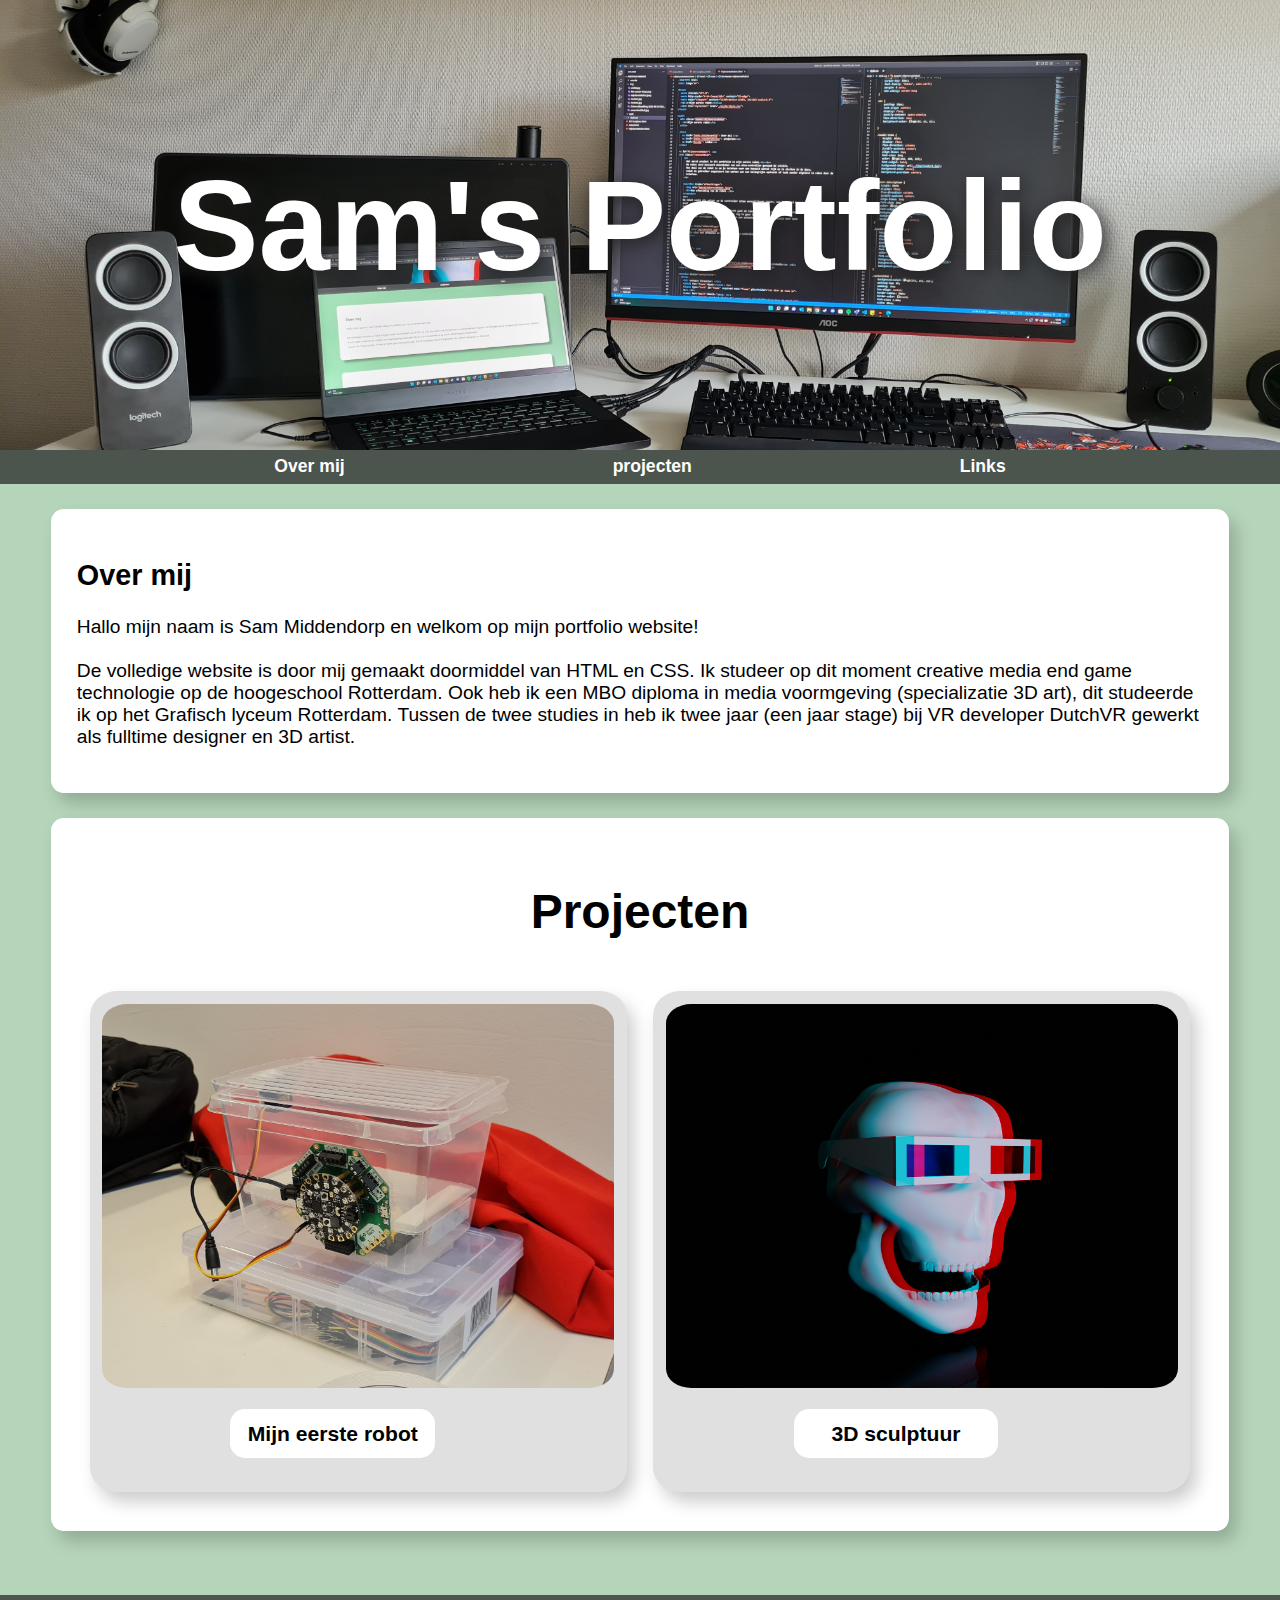
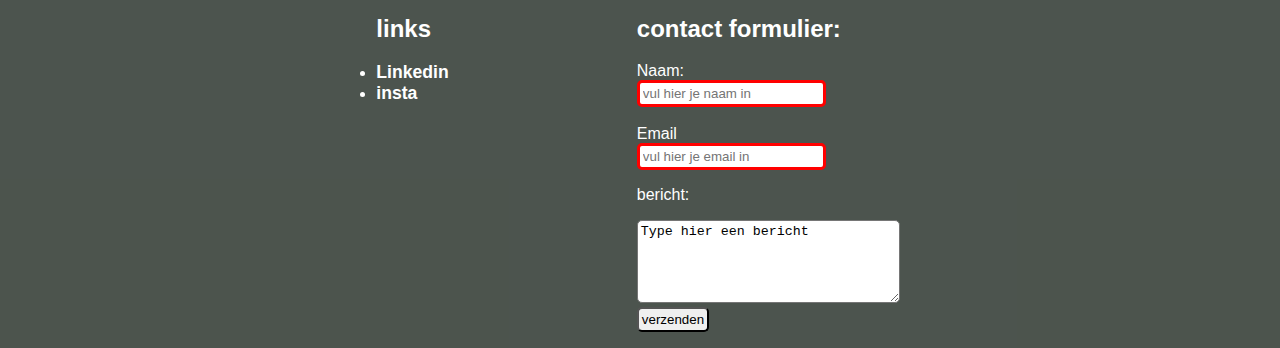
==== index.html @ eb84d1bb "Initial commit" ====
<!doctype html>
<html lang="en">
<head>
    <meta charset="UTF-8">
    <meta name="viewport"
          content="width=device-width, user-scalable=no, initial-scale=1.0, maximum-scale=1.0, minimum-scale=1.0">
    <meta http-equiv="X-UA-Compatible" content="ie=edge">
    <link rel="stylesheet" href="./style/style.css">
    <title>Sam's Portfolio</title>
</head>
<body>
<main>
    <header>
        <div class="header-Home">
            <h1>Sam's Portfolio</h1>
        </div>
    </header>
    <nav>
        <a href="#overMij"> Over mij </a>
        <a href="#Projecten"> projecten</a>
        <a href="#Links">Links</a>
    </nav>

    <section>
        <a id="overMij"> </a>
        <div class="contentBlok">
            <h2>Over mij</h2>
            <p>
                Hallo mijn naam is Sam Middendorp en welkom op mijn portfolio website!<br>

                <br>De volledige website is door mij gemaakt doormiddel van HTML en CSS.
                Ik studeer op dit moment creative media end game technologie op de hoogeschool Rotterdam. Ook heb ik een MBO
                diploma in media voormgeving (specializatie 3D art),
                dit studeerde ik op het Grafisch lyceum Rotterdam. Tussen de twee studies in heb ik twee jaar (een jaar
                stage) bij VR developer DutchVR gewerkt als fulltime designer en 3D artist.
            </p>
        </div>

        <a id="Projecten"> </a>
        <div class="contentBlok">
            <h2 class="title">Projecten</h2>
            <section class="projects">
                <section class="projectCards">
                    <img class=Thumbnail src="img/mijnEersteRobot.jpeg">
                    <a href="./MijnEersteRobot.html">
                        <h3 nameclass="Name">Mijn eerste robot</h3>
                    </a>
                </section>

                <section class="projectCards">
                    <img class=Thumbnail src="img/render3.jpg">
                    <a href="./3D-Sculptuur.html">
                        <h3 nameclass="Name">3D sculptuur</h3>
                    </a>
                </section>
            </section>
        </div>
    </section>
</main>

<footer>
    <a id="Links"> </a>

    <section class="links">
        <h2> links </h2>
        <li> <a href="https://www.linkedin.com/in/sam-middendorp-890a1720a/">Linkedin</a> </li>
        <li> <a href="https://www.instagram.com/sammiddendorp/">insta</a> </Li>
    </section>

    <section class="contactForm">
        <form>
            <h2> contact formulier: </h2>
            <label for="fname">Naam:</label> <br>
            <input type="text" id="fname" required name="fname" placeholder="vul hier je naam in">
            <br> <br>
            <label for="email">Email</label> <br>
            <input type="email" required id="email" name="email" placeholder="vul hier je email in">
            <br>
            <p><label for="bericht">bericht:</label></p>
            <textarea id="bericht" name="bericht" rows="5" cols="30">Type hier een bericht</textarea>
            <br>
            <input type="submit" value="verzenden">
    </section>
</footer>
</body>
</html>
---- style/style.css ----
body {
    background-size: cover;
    background-color: rgb(181, 213, 186);
    background-blend-mode: luminosity;
    font-family: "Mukta", sans-serif;
    box-sizing: border-box;
    margin: 0;
}


nav {
    padding: 0.5vw;
    text-align: center;
    display: flex;
    justify-content: space-evenly;
    flex-direction: row;
    background-color: rgba(43, 43, 43, 0.76);

}

.contentBlok {
    background-color: white;
    margin-top: 2vw;
    margin-left: 4vw;
    margin-right: 4vw;
    padding: 2vw;
    border-radius: 1vw;
    box-shadow: 7px 10px 17px rgba(0, 0, 0, 0.2);
    font-size: 1.2em;
}

.header-MijneersteRobot {
    height: 50vh;
    display: flex;
    flex-direction: column;
    justify-content: center;
    align-items: normal;
    font-size: 2em;
    color: rgb(116, 160, 123);
    font-weight: bold;
    background-image: url(../img/20221105_134834.jpg);
    background-size: cover;
    background-position: center;
}

.header-3Dsculptuur {
    height: 50vh;
    display: flex;
    flex-direction: column;
    justify-content: center;
    align-items: normal;
    font-size: 2em;
    color: rgb(116, 160, 123);
    font-weight: bold;
    background-image: url(../img/20221105_134834.jpg);
    background-size: cover;
    background-position: center;
}

.header-Home {
    height: 50vh;
    display: flex;
    flex-direction: column;
    justify-content: center;
    align-items: normal;
    font-size: 2em;
    color: rgb(116, 160, 123);
    font-weight: bold;
    background-image: url(../img/20221105_134834.jpg);
    background-size: cover;
    background-position: center;
}


section {
    display: flex;
    flex-direction: column;
}


.projects {
    display: flex;
    flex-direction: row;
    justify-content: space-around;
}

.projectCards {
    width: 40vw;
    padding: 1vw;
    margin: 1vw;
    background-color: rgb(224, 224, 224);
    border-radius: 5%;
    box-shadow: 7px 10px 17px rgba(0, 0, 0, 0.2);
}

.projectCards h3 {
    text-align: center;
    background-color: rgb(255, 255, 255);
    margin-left: 10vw;
    width: 14vw;
    border-radius: 15px;
    padding: 1vw;
    font-size: 1em;
    color: black;
}

.projectCards img {
    width: 100%;
    border-radius: 5%;
}

.title {
    font-size: 2.5em;
    font-weight: bold;
    text-align: center;
}

.afbeeldingen {
    display: flex;
    flex-direction: row;

}

.afbeelding {
    width: 30vw;
    padding: 1vw;
    margin: 1vw;
    background-color: rgba(173, 173, 173, 0.308);
    border-radius: 1vw;
    box-shadow: 7px 10px 17px rgba(0, 0, 0, 0.2);
    text-align: center;
    font-size: 1.2vw;

}

.afbeelding img {
    width: 100%;
    border-radius: 1vw;
}


h1 {
    font-size: 10vw;
    color: rgb(255, 255, 255);
    padding: 40px;
    text-align: center;
    text-shadow: 4px 4px 20px #1d1d1d
}


a {
    text-decoration: none;
    font-weight: bold;
    color: white;
    cursor: pointer;
    font-size: 1.1em;
}

a:hover {
    text-decoration: underline;
    color: currentColor;
}


footer {
    background-color: rgba(43, 43, 43, 0.76);
    display: flex;
    flex-direction: row;
    justify-content: space-evenly;
    padding-bottom: 1.2vw;
    margin-top: 5vw;
    padding-right: 15vw;
    color: white;
}

.contactForm {
    display: flex;
    justify-content: space-around;
    flex-direction: column;
    overflow: hidden;
}

input {
    border-radius: 5px;
    padding: 3px;
}

textarea {
    border-radius: 5px;
    padding: 3px;
}


input:invalid {
    border: 3px solid red;
    background-color: rgb(255, 255, 255);
}


@media (max-width: 720px) {
    .projects {
        flex-direction: column;
    }

    .projectCards {
        width: 56vw;
    }

    .projectCards h3 {
        width: 30vw;
    }

    .afbeeldingen {
        flex-direction: column;
    }

    .afbeelding {
        width: 55vw;
        padding: 2vw;
    }

}

@media (max-width: 480px) {

    footer {
        flex-direction: column;
    }

    nav {
        flex-direction: column;
    }

    .contentBlok {
        padding: 5vw;
    }

    .title {
        font-size: 2em;
    }
}
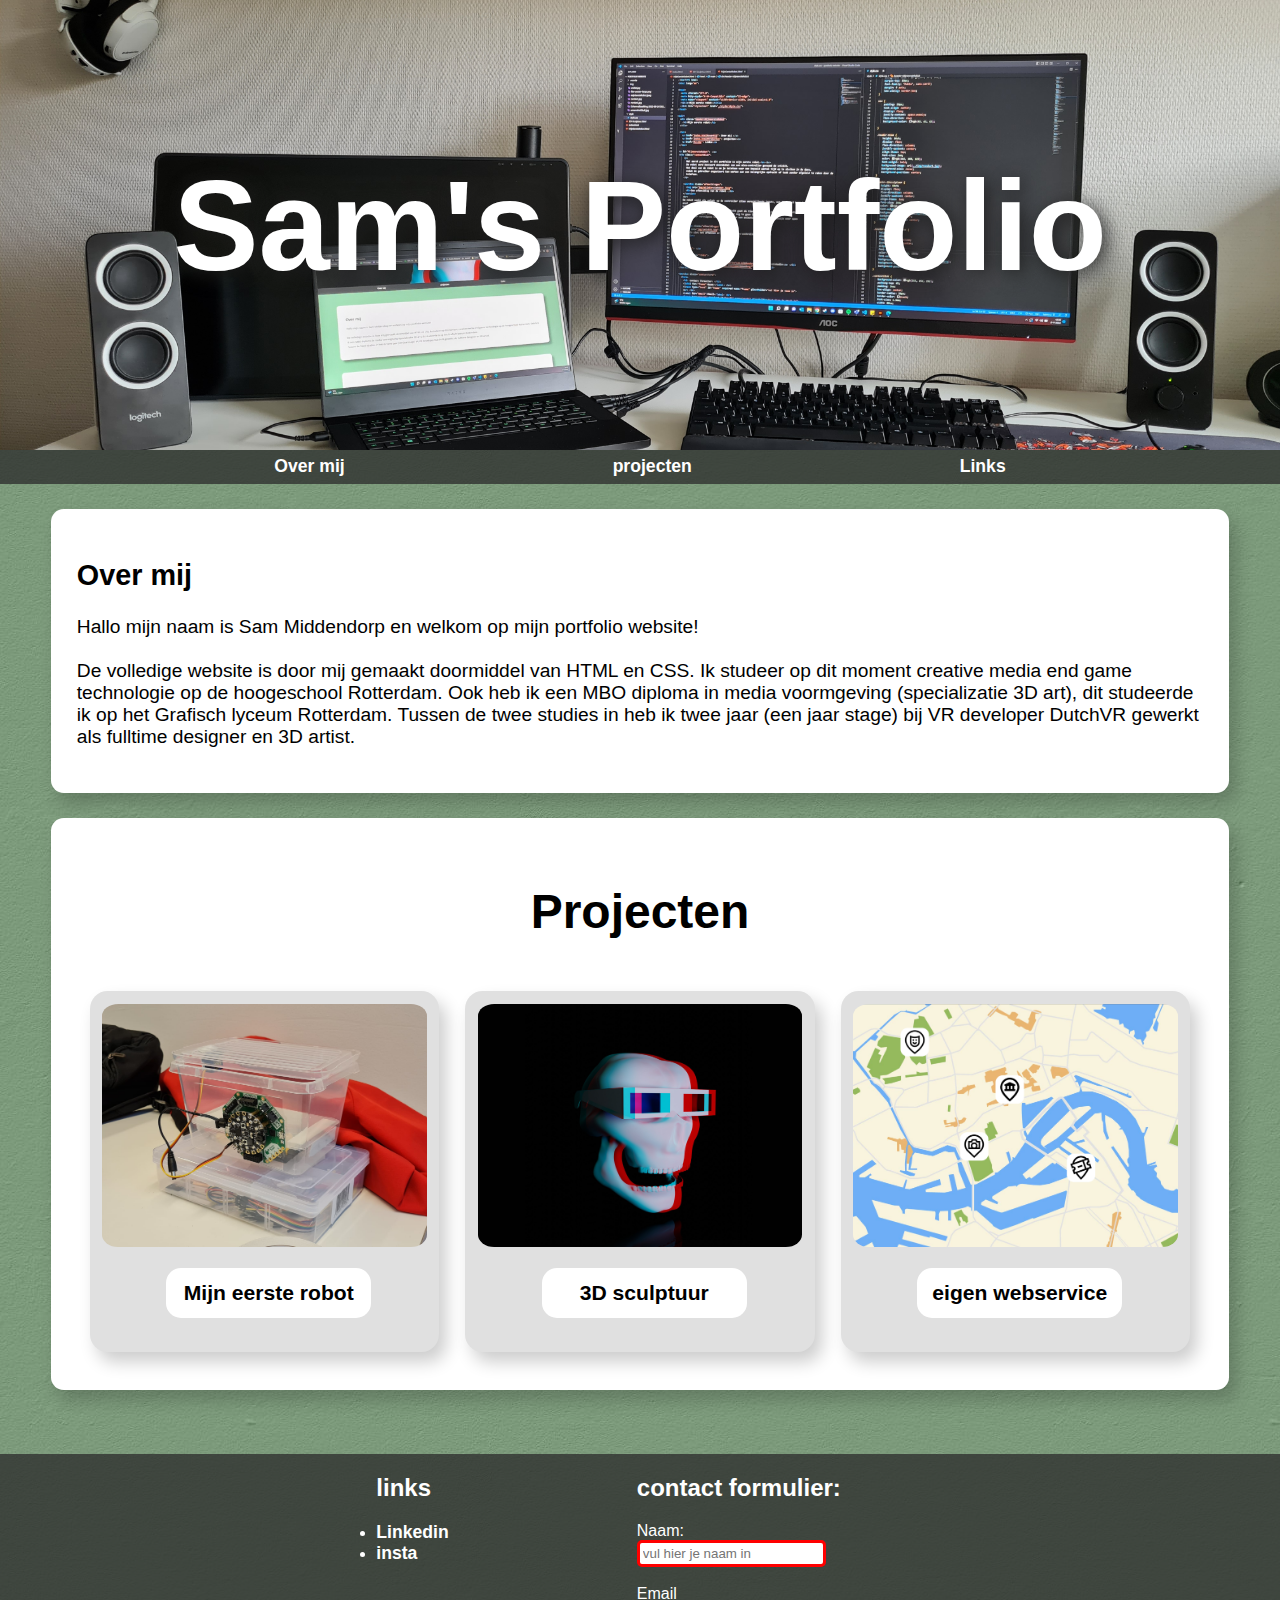
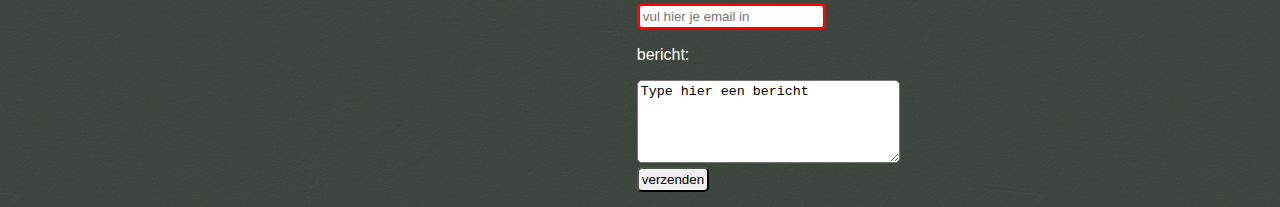
==== commit 86d37a1f: "nieuw project toegevoegd" ====
--- a/index.html
+++ b/index.html
@@ -53,6 +53,13 @@
                         <h3 nameclass="Name">3D sculptuur</h3>
                     </a>
                 </section>
+
+                <section class="projectCards">
+                    <img class=Thumbnail src="img/webservice.png">
+                    <a href="./eigenWebservice.html">
+                        <h3 nameclass="Name">eigen webservice</h3>
+                    </a>
+                </section>
             </section>
         </div>
     </section>
--- a/style/style.css
+++ b/style/style.css
@@ -1,6 +1,7 @@
 body {
-    background-size: cover;
-    background-color: rgb(181, 213, 186);
+    background-size: initial;
+    background-image: url("../img/beige_wall_001_nor_dx_1k.jpg");
+    background-color: rgb(225, 255, 224);
     background-blend-mode: luminosity;
     font-family: "Mukta", sans-serif;
     box-sizing: border-box;
@@ -71,6 +72,19 @@
     background-position: center;
 }
 
+.header-eigenWebservice {
+    height: 50vh;
+    display: flex;
+    flex-direction: column;
+    justify-content: center;
+    align-items: normal;
+    font-size: 1em;
+    color: rgb(116, 160, 123);
+    font-weight: bold;
+    background-image: url(../img/Webservice.png);
+    background-size: cover;
+    background-position: center;
+}
 
 section {
     display: flex;
@@ -96,7 +110,7 @@
 .projectCards h3 {
     text-align: center;
     background-color: rgb(255, 255, 255);
-    margin-left: 10vw;
+    margin-left: 5vw;
     width: 14vw;
     border-radius: 15px;
     padding: 1vw;
@@ -161,6 +175,12 @@
     color: currentColor;
 }
 
+p a{
+    text-decoration: none;
+    font-weight: bold;
+    color: #000000;
+    cursor: pointer;
+}
 
 footer {
     background-color: rgba(43, 43, 43, 0.76);
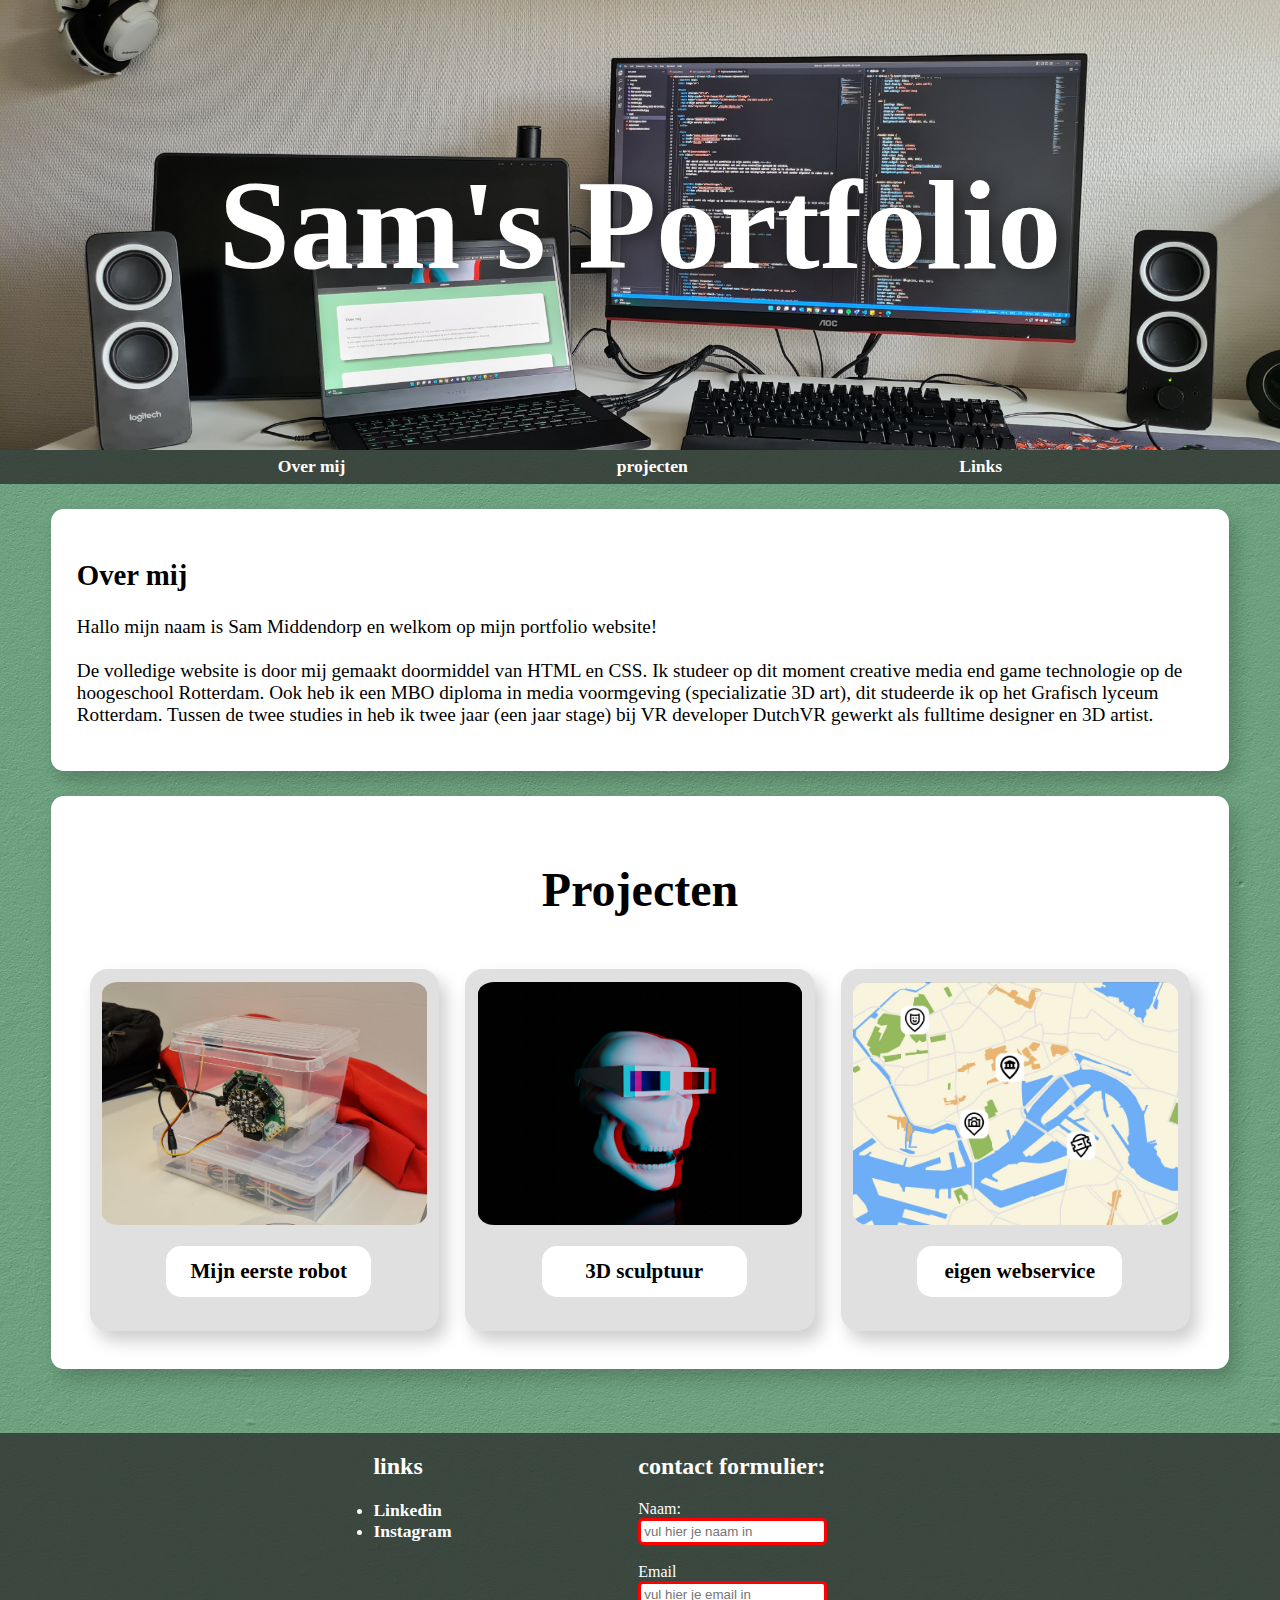
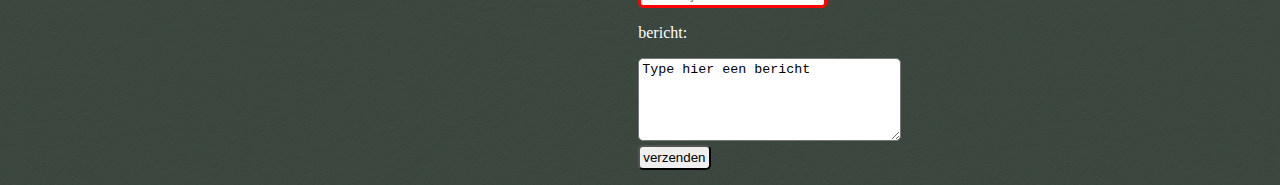
==== commit 5d6ce1c0: "aanpassingen aan de vormgeving" ====
--- a/index.html
+++ b/index.html
@@ -71,7 +71,7 @@
     <section class="links">
         <h2> links </h2>
         <li> <a href="https://www.linkedin.com/in/sam-middendorp-890a1720a/">Linkedin</a> </li>
-        <li> <a href="https://www.instagram.com/sammiddendorp/">insta</a> </Li>
+        <li> <a href="https://www.instagram.com/sammiddendorp/">Instagram</a> </Li>
     </section>
 
     <section class="contactForm">
--- a/style/style.css
+++ b/style/style.css
@@ -1,9 +1,9 @@
 body {
     background-size: initial;
     background-image: url("../img/beige_wall_001_nor_dx_1k.jpg");
-    background-color: rgb(225, 255, 224);
+    background-color: rgb(170, 222, 188);
     background-blend-mode: luminosity;
-    font-family: "Mukta", sans-serif;
+    font-family: "Roboto Slab", serif;
     box-sizing: border-box;
     margin: 0;
 }
